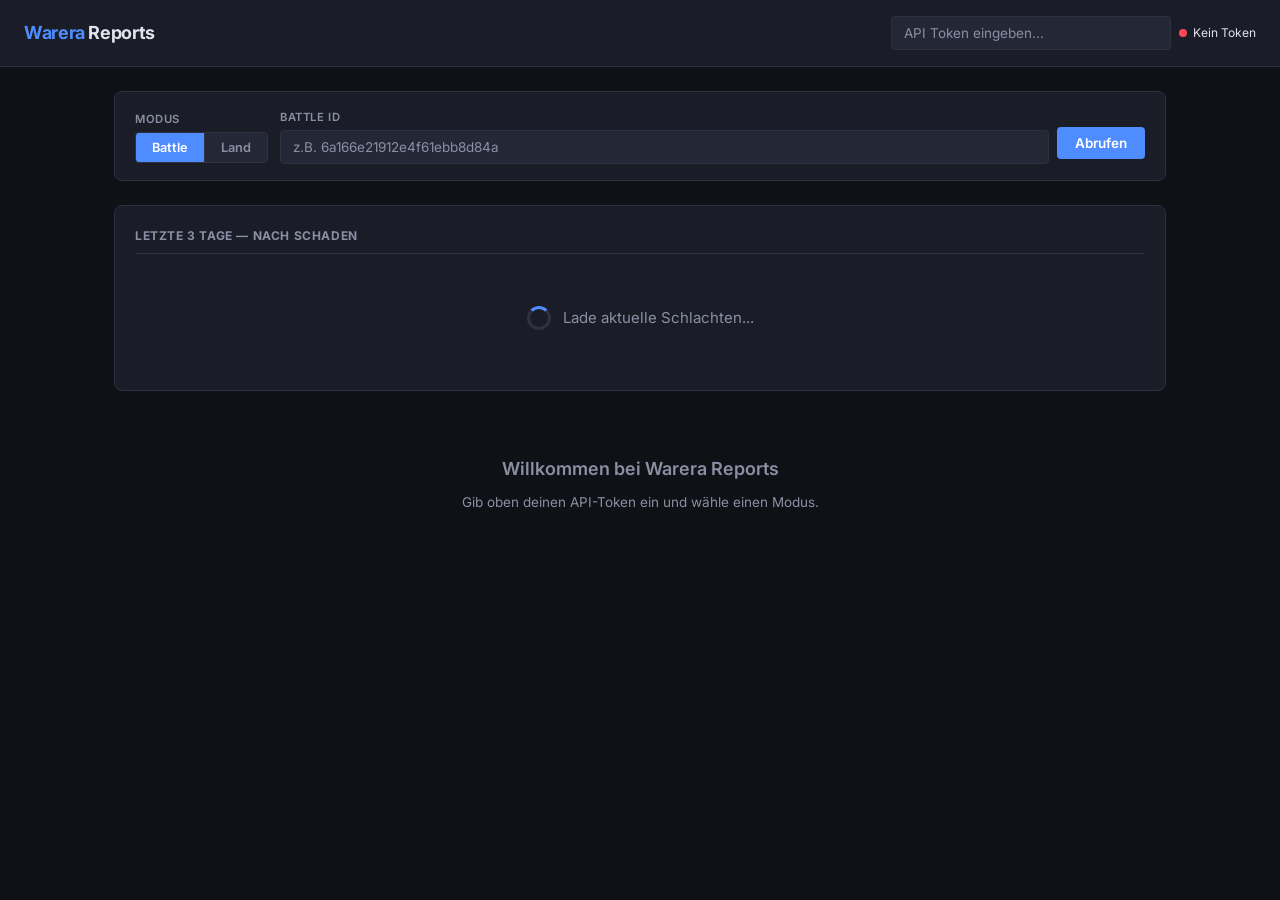
==== docs/index.html @ e71b3c50 "Add files via upload" ====
<!DOCTYPE html>
<html lang="de">
<head>
  <meta charset="UTF-8">
  <meta name="viewport" content="width=device-width, initial-scale=1.0">
  <title>Warera Reports</title>
  <link rel="preconnect" href="https://fonts.googleapis.com">
  <link rel="preconnect" href="https://fonts.gstatic.com" crossorigin>
  <link href="https://fonts.googleapis.com/css2?family=Inter:wght@400;500;600;700&display=swap" rel="stylesheet">
  <link rel="stylesheet" href="css/style.css">
</head>
<body>

  <!-- Header -->
  <header class="app-header">
    <h1><span>Warera</span> Reports</h1>
    <div class="header-actions">
      <div class="token-input-group">
        <input type="text" id="api-token" placeholder="API Token eingeben..." spellcheck="false">
        <span id="token-status" class="token-status">
          <span class="dot unset"></span> Kein Token
        </span>
      </div>
    </div>
  </header>

  <div class="container">

    <!-- Settings Bar -->
    <div class="settings-bar">
      <label>
        <span class="label-row">Modus</span>
        <div class="mode-toggle">
          <button class="mode-btn active" data-mode="battle">Battle</button>
          <button class="mode-btn" data-mode="country">Land</button>
        </div>
      </label>

      <div id="view-battle" class="mode-view flex-wrap items-center gap-8" style="display:flex;flex:1;">
        <label style="flex:1;min-width:200px;">
          <span class="label-row">Battle ID</span>
          <input type="text" id="battle-id" placeholder="z.B. 6a166e21912e4f61ebb8d84a" style="width:100%;">
        </label>
        <button class="btn" id="battle-fetch-btn" style="margin-top:14px;">Abrufen</button>
      </div>

      <div id="view-country" class="mode-view flex-wrap items-center gap-8 hidden" style="flex:1;">
        <label style="flex:1;min-width:160px;">
          <span class="label-row">Land</span>
          <select id="country-select" style="width:100%;"></select>
        </label>
        <label>
          <span class="label-row">Von</span>
          <input type="date" id="country-date-from">
        </label>
        <label>
          <span class="label-row">Bis</span>
          <input type="date" id="country-date-to">
        </label>
        <div>
          <span class="label-row">&nbsp;</span>
          <div class="date-presets">
            <button class="date-preset" data-days="2">2d</button>
            <button class="date-preset active" data-days="5">5d</button>
            <button class="date-preset" data-days="7">7d</button>
            <button class="date-preset" data-days="14">14d</button>
            <button class="date-preset" data-days="30">30d</button>
          </div>
        </div>
        <button class="btn" id="country-fetch-btn" style="margin-top:14px;">Report erstellen</button>
      </div>
    </div>

    <!-- Error displays -->
    <div id="battle-err" class="error-box hidden"></div>
    <div id="country-err" class="error-box hidden"></div>

    <!-- Progress -->
    <div id="country-progress" class="card hidden">
      <div class="progress-bar"><div id="prog-fill" class="progress-fill" style="width:0%"></div></div>
      <div id="prog-text" class="progress-text">Initialisiere...</div>
    </div>

    <!-- Recent Top Battles (Battle Mode) -->
    <div id="recent-battles" class="card">
      <div class="card-header">Letzte 3 Tage — nach Schaden</div>
      <div id="recent-battles-list"><div class="loading"><div class="spinner"></div> Lade aktuelle Schlachten...</div></div>
    </div>

    <!-- Results -->
    <div id="battle-result"></div>
    <div id="country-result"></div>

    <!-- Empty state -->
    <div id="empty-state" class="empty-state">
      <p style="font-size:1.2rem;font-weight:600;">Willkommen bei Warera Reports</p>
      <p>Gib oben deinen API-Token ein und wähle einen Modus.</p>
    </div>
  </div>

  <script src="js/api.js"></script>
  <script src="js/app.js"></script>
</body>
</html>
---- docs/css/style.css ----
*, *::before, *::after {
  box-sizing: border-box;
  margin: 0;
  padding: 0;
}

:root {
  --bg: #0f1117;
  --bg-card: #1a1d27;
  --bg-input: #242736;
  --bg-hover: #2a2d3a;
  --border: #2e3140;
  --text: #e1e4ed;
  --text-dim: #8b8fa3;
  --accent: #4f8cff;
  --accent-hover: #3a7aff;
  --green: #2ed573;
  --red: #ff4757;
  --orange: #ffa502;
  --yellow: #ffd43b;
  --purple: #a855f7;
  --cyan: #22d3ee;
  --radius: 8px;
  --radius-sm: 4px;
  --font: 'Inter', -apple-system, BlinkMacSystemFont, 'Segoe UI', Roboto, sans-serif;
  --font-mono: 'JetBrains Mono', 'Fira Code', 'Consolas', monospace;
}

html {
  font-size: 15px;
}

body {
  font-family: var(--font);
  background: var(--bg);
  color: var(--text);
  line-height: 1.6;
  min-height: 100vh;
}

a { color: var(--accent); text-decoration: none; }
a:hover { text-decoration: underline; }

/* ─── Layout ─────────────────────────────────── */
.app-header {
  background: var(--bg-card);
  border-bottom: 1px solid var(--border);
  padding: 16px 24px;
  display: flex;
  align-items: center;
  justify-content: space-between;
  flex-wrap: wrap;
  gap: 12px;
  position: sticky;
  top: 0;
  z-index: 100;
}

.app-header h1 {
  font-size: 1.2rem;
  font-weight: 700;
  letter-spacing: -0.02em;
}

.app-header h1 span {
  color: var(--accent);
}

.header-actions {
  display: flex;
  align-items: center;
  gap: 12px;
}

.container {
  max-width: 1100px;
  margin: 0 auto;
  padding: 24px;
}

/* ─── Settings Bar ───────────────────────────── */
.settings-bar {
  background: var(--bg-card);
  border: 1px solid var(--border);
  border-radius: var(--radius);
  padding: 16px 20px;
  margin-bottom: 24px;
  display: flex;
  flex-wrap: wrap;
  align-items: center;
  gap: 12px;
}

.settings-bar label {
  font-size: 0.85rem;
  color: var(--text-dim);
  display: flex;
  flex-direction: column;
  gap: 4px;
}

.settings-bar .label-row {
  font-size: 0.75rem;
  font-weight: 600;
  text-transform: uppercase;
  letter-spacing: 0.05em;
  color: var(--text-dim);
}

/* ─── Forms ──────────────────────────────────── */
input, select, button {
  font-family: var(--font);
  font-size: 0.9rem;
}

input[type="text"], input[type="number"], input[type="date"], select {
  background: var(--bg-input);
  border: 1px solid var(--border);
  color: var(--text);
  padding: 8px 12px;
  border-radius: var(--radius-sm);
  outline: none;
  transition: border-color 0.15s;
}

input[type="text"]:focus, input[type="number"]:focus, input[type="date"]:focus, select:focus {
  border-color: var(--accent);
}

input[type="text"]::placeholder {
  color: var(--text-dim);
}

.btn {
  background: var(--accent);
  color: #fff;
  border: none;
  padding: 8px 18px;
  border-radius: var(--radius-sm);
  cursor: pointer;
  font-weight: 600;
  font-size: 0.9rem;
  transition: background 0.15s, transform 0.1s;
  white-space: nowrap;
}

.btn:hover { background: var(--accent-hover); }
.btn:active { transform: scale(0.97); }

.btn-secondary {
  background: var(--bg-input);
  color: var(--text);
  border: 1px solid var(--border);
}

.btn-secondary:hover { background: var(--bg-hover); }

.btn-sm {
  padding: 5px 12px;
  font-size: 0.8rem;
}

/* ─── Tabs ───────────────────────────────────── */
.tabs {
  display: flex;
  gap: 0;
  margin-bottom: 0;
  border-bottom: 2px solid var(--border);
}

.tab {
  padding: 10px 20px;
  cursor: pointer;
  color: var(--text-dim);
  font-weight: 600;
  font-size: 0.85rem;
  border-bottom: 2px solid transparent;
  margin-bottom: -2px;
  transition: color 0.15s, border-color 0.15s;
  user-select: none;
}

.tab:hover { color: var(--text); }

.tab.active {
  color: var(--accent);
  border-bottom-color: var(--accent);
}

.tab-content { display: none; }
.tab-content.active { display: block; }

/* ─── Mode Toggle ────────────────────────────── */
.mode-toggle {
  display: flex;
  background: var(--bg-input);
  border-radius: var(--radius-sm);
  overflow: hidden;
  border: 1px solid var(--border);
}

.mode-btn {
  padding: 7px 16px;
  cursor: pointer;
  font-size: 0.85rem;
  font-weight: 600;
  color: var(--text-dim);
  border: none;
  background: transparent;
  transition: background 0.15s, color 0.15s;
}

.mode-btn:not(:last-child) {
  border-right: 1px solid var(--border);
}

.mode-btn.active {
  background: var(--accent);
  color: #fff;
}

.mode-btn:hover:not(.active) { background: var(--bg-hover); }

/* ─── Cards ──────────────────────────────────── */
.card {
  background: var(--bg-card);
  border: 1px solid var(--border);
  border-radius: var(--radius);
  padding: 20px;
  margin-bottom: 16px;
}

.card-header {
  font-size: 0.8rem;
  font-weight: 700;
  text-transform: uppercase;
  letter-spacing: 0.05em;
  color: var(--text-dim);
  margin-bottom: 12px;
  padding-bottom: 8px;
  border-bottom: 1px solid var(--border);
}

.card-title {
  font-size: 1.1rem;
  font-weight: 700;
  margin-bottom: 8px;
}

/* ─── Stat Grid ──────────────────────────────── */
.stat-grid {
  display: grid;
  grid-template-columns: repeat(auto-fit, minmax(160px, 1fr));
  gap: 12px;
}

.stat-card {
  background: var(--bg-input);
  border-radius: var(--radius-sm);
  padding: 14px 16px;
  border: 1px solid var(--border);
}

.stat-label {
  font-size: 0.7rem;
  font-weight: 700;
  text-transform: uppercase;
  letter-spacing: 0.06em;
  color: var(--text-dim);
  margin-bottom: 4px;
}

.stat-value {
  font-size: 1.3rem;
  font-weight: 700;
  font-family: var(--font-mono);
}

.stat-value.green { color: var(--green); }
.stat-value.red { color: var(--red); }
.stat-value.orange { color: var(--orange); }
.stat-value.accent { color: var(--accent); }
.stat-value.purple { color: var(--purple); }
.stat-value.cyan { color: var(--cyan); }

/* ─── Battle Header ──────────────────────────── */
.battle-header {
  display: flex;
  flex-wrap: wrap;
  gap: 16px;
  align-items: center;
  justify-content: space-between;
  margin-bottom: 20px;
}

.battle-title {
  font-size: 1.1rem;
  font-weight: 700;
}

.battle-meta {
  display: flex;
  flex-wrap: wrap;
  gap: 8px 20px;
  font-size: 0.85rem;
  color: var(--text-dim);
}

.battle-meta strong { color: var(--text); }

/* ─── Side Panels ────────────────────────────── */
.side-panels {
  display: grid;
  grid-template-columns: 1fr 1fr;
  gap: 16px;
  margin-bottom: 16px;
}

@media (max-width: 768px) {
  .side-panels { grid-template-columns: 1fr; }
}

.side-panel {
  border-radius: var(--radius);
  border: 1px solid var(--border);
  overflow: hidden;
}

.side-panel-header {
  padding: 12px 16px;
  font-weight: 700;
  font-size: 0.9rem;
  display: flex;
  justify-content: space-between;
  align-items: center;
}

.side-panel-header.attacker { background: rgba(255, 71, 87, 0.12); border-bottom: 1px solid rgba(255, 71, 87, 0.2); }
.side-panel-header.defender { background: rgba(79, 140, 255, 0.12); border-bottom: 1px solid rgba(79, 140, 255, 0.2); }

.side-panel-body { padding: 12px 16px; }

.side-stat {
  display: flex;
  justify-content: space-between;
  padding: 6px 0;
  font-size: 0.85rem;
  border-bottom: 1px solid var(--border);
}

.side-stat:last-child { border-bottom: none; }

.side-stat .label { color: var(--text-dim); }
.side-stat .value { font-weight: 600; font-family: var(--font-mono); }

/* ─── Contract Table ─────────────────────────── */
.contract-table {
  width: 100%;
  border-collapse: collapse;
  font-size: 0.85rem;
}

.contract-table th {
  text-align: left;
  padding: 8px 12px;
  font-size: 0.7rem;
  font-weight: 700;
  text-transform: uppercase;
  letter-spacing: 0.06em;
  color: var(--text-dim);
  border-bottom: 1px solid var(--border);
}

.contract-table td {
  padding: 8px 12px;
  border-bottom: 1px solid var(--border);
  font-family: var(--font-mono);
  font-size: 0.8rem;
}

.contract-table tr:last-child td { border-bottom: none; }
.contract-table tr:hover td { background: var(--bg-hover); }

.contract-table .mu-name {
  color: var(--accent);
  font-family: var(--font);
  font-weight: 600;
}

.contract-table .completed { color: var(--green); }
.contract-table .incomplete { color: var(--orange); }
.contract-table .pro-only { font-size: 0.65rem; color: var(--purple); margin-left: 4px; }

/* ─── Battle List ────────────────────────────── */
.battle-list-item {
  background: var(--bg-card);
  border: 1px solid var(--border);
  border-radius: var(--radius-sm);
  padding: 14px 16px;
  margin-bottom: 8px;
  cursor: pointer;
  transition: border-color 0.15s;
}

.battle-list-item:hover { border-color: var(--accent); }
.battle-list-item.expanded { border-color: var(--accent); }

.battle-list-item .summary {
  display: flex;
  flex-wrap: wrap;
  align-items: center;
  gap: 12px;
  justify-content: space-between;
}

.battle-list-item .summary-left {
  display: flex;
  align-items: center;
  gap: 16px;
  flex-wrap: wrap;
}

.battle-list-item .date {
  font-family: var(--font-mono);
  font-size: 0.8rem;
  color: var(--text-dim);
}

.battle-list-item .vs {
  font-weight: 700;
  font-size: 0.9rem;
}

.battle-list-item .region {
  font-size: 0.8rem;
  color: var(--text-dim);
}

.battle-list-item .total-cost {
  font-family: var(--font-mono);
  font-weight: 700;
  font-size: 0.9rem;
}

.battle-detail {
  display: none;
  margin-top: 12px;
  padding-top: 12px;
  border-top: 1px solid var(--border);
}

.battle-list-item.expanded .battle-detail { display: block; }

/* ─── Loading ────────────────────────────────── */
.loading {
  display: flex;
  align-items: center;
  justify-content: center;
  gap: 12px;
  padding: 40px 20px;
  color: var(--text-dim);
}

.spinner {
  width: 24px;
  height: 24px;
  border: 3px solid var(--border);
  border-top-color: var(--accent);
  border-radius: 50%;
  animation: spin 0.7s linear infinite;
}

@keyframes spin { to { transform: rotate(360deg); } }

/* ─── Progress ───────────────────────────────── */
.progress-bar {
  background: var(--bg-input);
  border-radius: 10px;
  height: 8px;
  overflow: hidden;
  margin: 8px 0;
}

.progress-fill {
  height: 100%;
  background: var(--accent);
  border-radius: 10px;
  transition: width 0.3s ease;
}

.progress-text {
  font-size: 0.8rem;
  color: var(--text-dim);
  text-align: center;
  margin-top: 4px;
}

/* ─── Error State ────────────────────────────── */
.error-box {
  background: rgba(255, 71, 87, 0.1);
  border: 1px solid rgba(255, 71, 87, 0.3);
  border-radius: var(--radius-sm);
  padding: 12px 16px;
  color: var(--red);
  font-size: 0.85rem;
  margin-bottom: 12px;
}

/* ─── Empty State ────────────────────────────── */
.empty-state {
  text-align: center;
  padding: 40px 20px;
  color: var(--text-dim);
}

.empty-state p { margin-top: 8px; font-size: 0.9rem; }

/* ─── Misc ───────────────────────────────────── */
.flex { display: flex; }
.flex-col { flex-direction: column; }
.flex-wrap { flex-wrap: wrap; }
.gap-8 { gap: 8px; }
.gap-12 { gap: 12px; }
.gap-16 { gap: 16px; }
.items-center { align-items: center; }
.justify-between { justify-content: space-between; }
.mt-8 { margin-top: 8px; }
.mt-12 { margin-top: 12px; }
.mt-16 { margin-top: 16px; }
.mb-8 { margin-bottom: 8px; }
.mb-12 { margin-bottom: 12px; }
.mb-16 { margin-bottom: 16px; }
.text-dim { color: var(--text-dim); }
.text-sm { font-size: 0.8rem; }
.text-mono { font-family: var(--font-mono); }
.font-bold { font-weight: 700; }

/* ─── Token Input ────────────────────────────── */
.token-input-group {
  display: flex;
  gap: 8px;
  align-items: center;
}

.token-input-group input {
  width: 280px;
  max-width: 100%;
}

.token-status {
  display: inline-flex;
  align-items: center;
  gap: 6px;
  font-size: 0.8rem;
}

.token-status .dot {
  width: 8px;
  height: 8px;
  border-radius: 50%;
}

.token-status .dot.set { background: var(--green); }
.token-status .dot.unset { background: var(--red); }

/* ─── Table Helper ───────────────────────────── */
.table-wrap {
  overflow-x: auto;
}

/* ─── Tooltip style date presets ─────────────── */
.date-presets {
  display: flex;
  gap: 6px;
}

.date-preset {
  padding: 4px 10px;
  font-size: 0.8rem;
  background: var(--bg-input);
  border: 1px solid var(--border);
  border-radius: var(--radius-sm);
  color: var(--text-dim);
  cursor: pointer;
  transition: all 0.15s;
}

.date-preset:hover { border-color: var(--accent); color: var(--text); }
.date-preset.active { border-color: var(--accent); background: rgba(79, 140, 255, 0.1); color: var(--accent); }

/* ─── Summary Dashboard ──────────────────────── */
.dashboard-grid {
  display: grid;
  grid-template-columns: repeat(auto-fit, minmax(200px, 1fr));
  gap: 12px;
  margin-bottom: 20px;
}

.dashboard-card {
  background: var(--bg-input);
  border: 1px solid var(--border);
  border-radius: var(--radius);
  padding: 16px 20px;
}

.dashboard-card .label {
  font-size: 0.72rem;
  font-weight: 700;
  text-transform: uppercase;
  letter-spacing: 0.06em;
  color: var(--text-dim);
}

.dashboard-card .value {
  font-size: 1.4rem;
  font-weight: 700;
  font-family: var(--font-mono);
  margin-top: 4px;
}

.dashboard-card .sub {
  font-size: 0.75rem;
  color: var(--text-dim);
  margin-top: 2px;
}

.hidden { display: none !important; }
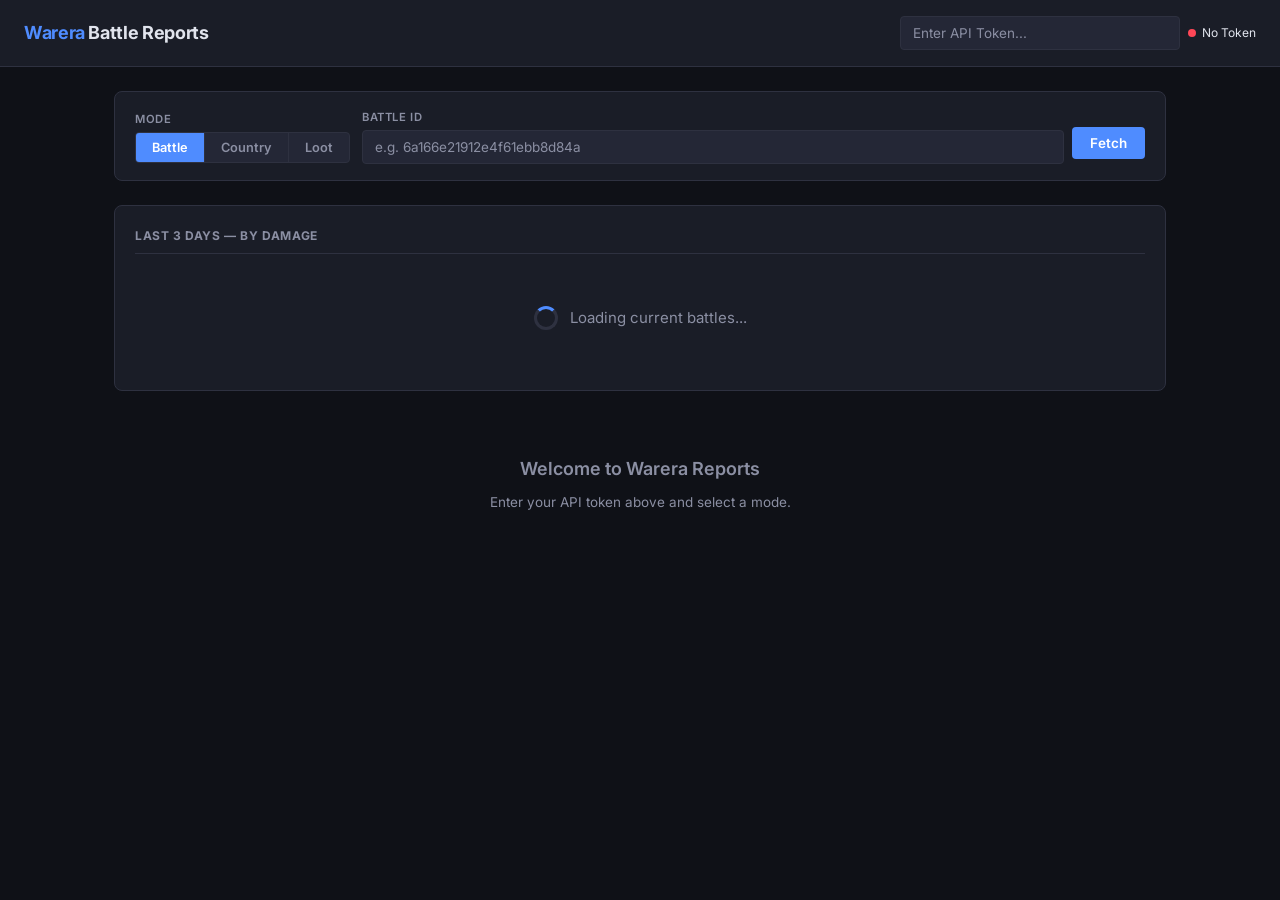
==== commit fa0facee: "Add loot break points with craft cost, BTC/1k, damage projection, and tier sorting" ====
--- a/docs/index.html
+++ b/docs/index.html
@@ -3,7 +3,7 @@
 <head>
   <meta charset="UTF-8">
   <meta name="viewport" content="width=device-width, initial-scale=1.0">
-  <title>Warera Reports</title>
+  <title>Warera Battle Reports</title>
   <link rel="preconnect" href="https://fonts.googleapis.com">
   <link rel="preconnect" href="https://fonts.gstatic.com" crossorigin>
   <link href="https://fonts.googleapis.com/css2?family=Inter:wght@400;500;600;700&display=swap" rel="stylesheet">
@@ -13,12 +13,12 @@
 
   <!-- Header -->
   <header class="app-header">
-    <h1><span>Warera</span> Reports</h1>
+    <h1><span>Warera</span> Battle Reports</h1>
     <div class="header-actions">
       <div class="token-input-group">
-        <input type="text" id="api-token" placeholder="API Token eingeben..." spellcheck="false">
+        <input type="text" id="api-token" placeholder="Enter API Token..." spellcheck="false">
         <span id="token-status" class="token-status">
-          <span class="dot unset"></span> Kein Token
+          <span class="dot unset"></span> No Token
         </span>
       </div>
     </div>
@@ -29,32 +29,33 @@
     <!-- Settings Bar -->
     <div class="settings-bar">
       <label>
-        <span class="label-row">Modus</span>
+        <span class="label-row">Mode</span>
         <div class="mode-toggle">
           <button class="mode-btn active" data-mode="battle">Battle</button>
-          <button class="mode-btn" data-mode="country">Land</button>
+          <button class="mode-btn" data-mode="country">Country</button>
+          <button class="mode-btn" data-mode="loot">Loot</button>
         </div>
       </label>
 
       <div id="view-battle" class="mode-view flex-wrap items-center gap-8" style="display:flex;flex:1;">
         <label style="flex:1;min-width:200px;">
           <span class="label-row">Battle ID</span>
-          <input type="text" id="battle-id" placeholder="z.B. 6a166e21912e4f61ebb8d84a" style="width:100%;">
+          <input type="text" id="battle-id" placeholder="e.g. 6a166e21912e4f61ebb8d84a" style="width:100%;">
         </label>
-        <button class="btn" id="battle-fetch-btn" style="margin-top:14px;">Abrufen</button>
+        <button class="btn" id="battle-fetch-btn" style="margin-top:14px;">Fetch</button>
       </div>
 
       <div id="view-country" class="mode-view flex-wrap items-center gap-8 hidden" style="flex:1;">
         <label style="flex:1;min-width:160px;">
-          <span class="label-row">Land</span>
+          <span class="label-row">Country</span>
           <select id="country-select" style="width:100%;"></select>
         </label>
         <label>
-          <span class="label-row">Von</span>
+          <span class="label-row">From</span>
           <input type="date" id="country-date-from">
         </label>
         <label>
-          <span class="label-row">Bis</span>
+          <span class="label-row">To</span>
           <input type="date" id="country-date-to">
         </label>
         <div>
@@ -67,13 +68,26 @@
             <button class="date-preset" data-days="30">30d</button>
           </div>
         </div>
-        <button class="btn" id="country-fetch-btn" style="margin-top:14px;">Report erstellen</button>
+        <button class="btn" id="country-fetch-btn" style="margin-top:14px;">Create Report</button>
+      </div>
+
+      <div id="view-loot" class="mode-view flex-wrap items-center gap-8 hidden" style="flex:1;">
+        <label style="flex:1;min-width:200px;">
+          <span class="label-row">User ID (optional)</span>
+          <input type="text" id="loot-user-id" placeholder="Your User ID..." style="width:100%;">
+        </label>
+        <label style="min-width:140px;">
+          <span class="label-row">Your DMG/round (opt.)</span>
+          <input type="number" id="loot-damage" placeholder="e.g. 50000" style="width:100%;">
+        </label>
+        <button class="btn" id="loot-fetch-btn" style="margin-top:14px;">Break Points</button>
       </div>
     </div>
 
     <!-- Error displays -->
     <div id="battle-err" class="error-box hidden"></div>
     <div id="country-err" class="error-box hidden"></div>
+    <div id="loot-err" class="error-box hidden"></div>
 
     <!-- Progress -->
     <div id="country-progress" class="card hidden">
@@ -83,18 +97,19 @@
 
     <!-- Recent Top Battles (Battle Mode) -->
     <div id="recent-battles" class="card">
-      <div class="card-header">Letzte 3 Tage — nach Schaden</div>
-      <div id="recent-battles-list"><div class="loading"><div class="spinner"></div> Lade aktuelle Schlachten...</div></div>
+      <div class="card-header">Last 3 days — by damage</div>
+      <div id="recent-battles-list"><div class="loading"><div class="spinner"></div> Loading current battles...</div></div>
     </div>
 
     <!-- Results -->
     <div id="battle-result"></div>
     <div id="country-result"></div>
+    <div id="loot-result"></div>
 
     <!-- Empty state -->
     <div id="empty-state" class="empty-state">
-      <p style="font-size:1.2rem;font-weight:600;">Willkommen bei Warera Reports</p>
-      <p>Gib oben deinen API-Token ein und wähle einen Modus.</p>
+      <p style="font-size:1.2rem;font-weight:600;">Welcome to Warera Reports</p>
+      <p>Enter your API token above and select a mode.</p>
     </div>
   </div>
 
--- a/docs/css/style.css
+++ b/docs/css/style.css
@@ -625,3 +625,37 @@
 }
 
 .hidden { display: none !important; }
+
+/* ─── Loot Tab ─────────────────────────────────── */
+.loot-user-row td {
+  background: rgba(79, 140, 255, 0.08) !important;
+  font-weight: 700;
+}
+
+.loot-user-row td:first-child {
+  border-left: 3px solid var(--accent);
+}
+
+.loot-projected-row td {
+  background: rgba(255, 212, 59, 0.12) !important;
+}
+.loot-projected-row td:first-child {
+  border-left: 3px solid var(--yellow);
+}
+
+.tier-badge {
+  display: inline-block;
+  padding: 2px 8px;
+  border-radius: 3px;
+  font-size: 0.75rem;
+  font-weight: 700;
+  font-family: var(--font-mono);
+}
+
+.tier-0 { background: transparent; color: var(--text-dim); }
+.tier-1 { background: rgba(139, 143, 163, 0.2); color: var(--text-dim); }
+.tier-2 { background: rgba(46, 213, 115, 0.2); color: var(--green); }
+.tier-3 { background: rgba(79, 140, 255, 0.2); color: var(--accent); }
+.tier-4 { background: rgba(168, 85, 247, 0.2); color: var(--purple); }
+.tier-5 { background: rgba(255, 212, 59, 0.2); color: var(--yellow); }
+.tier-6 { background: rgba(255, 71, 87, 0.2); color: var(--red); }
